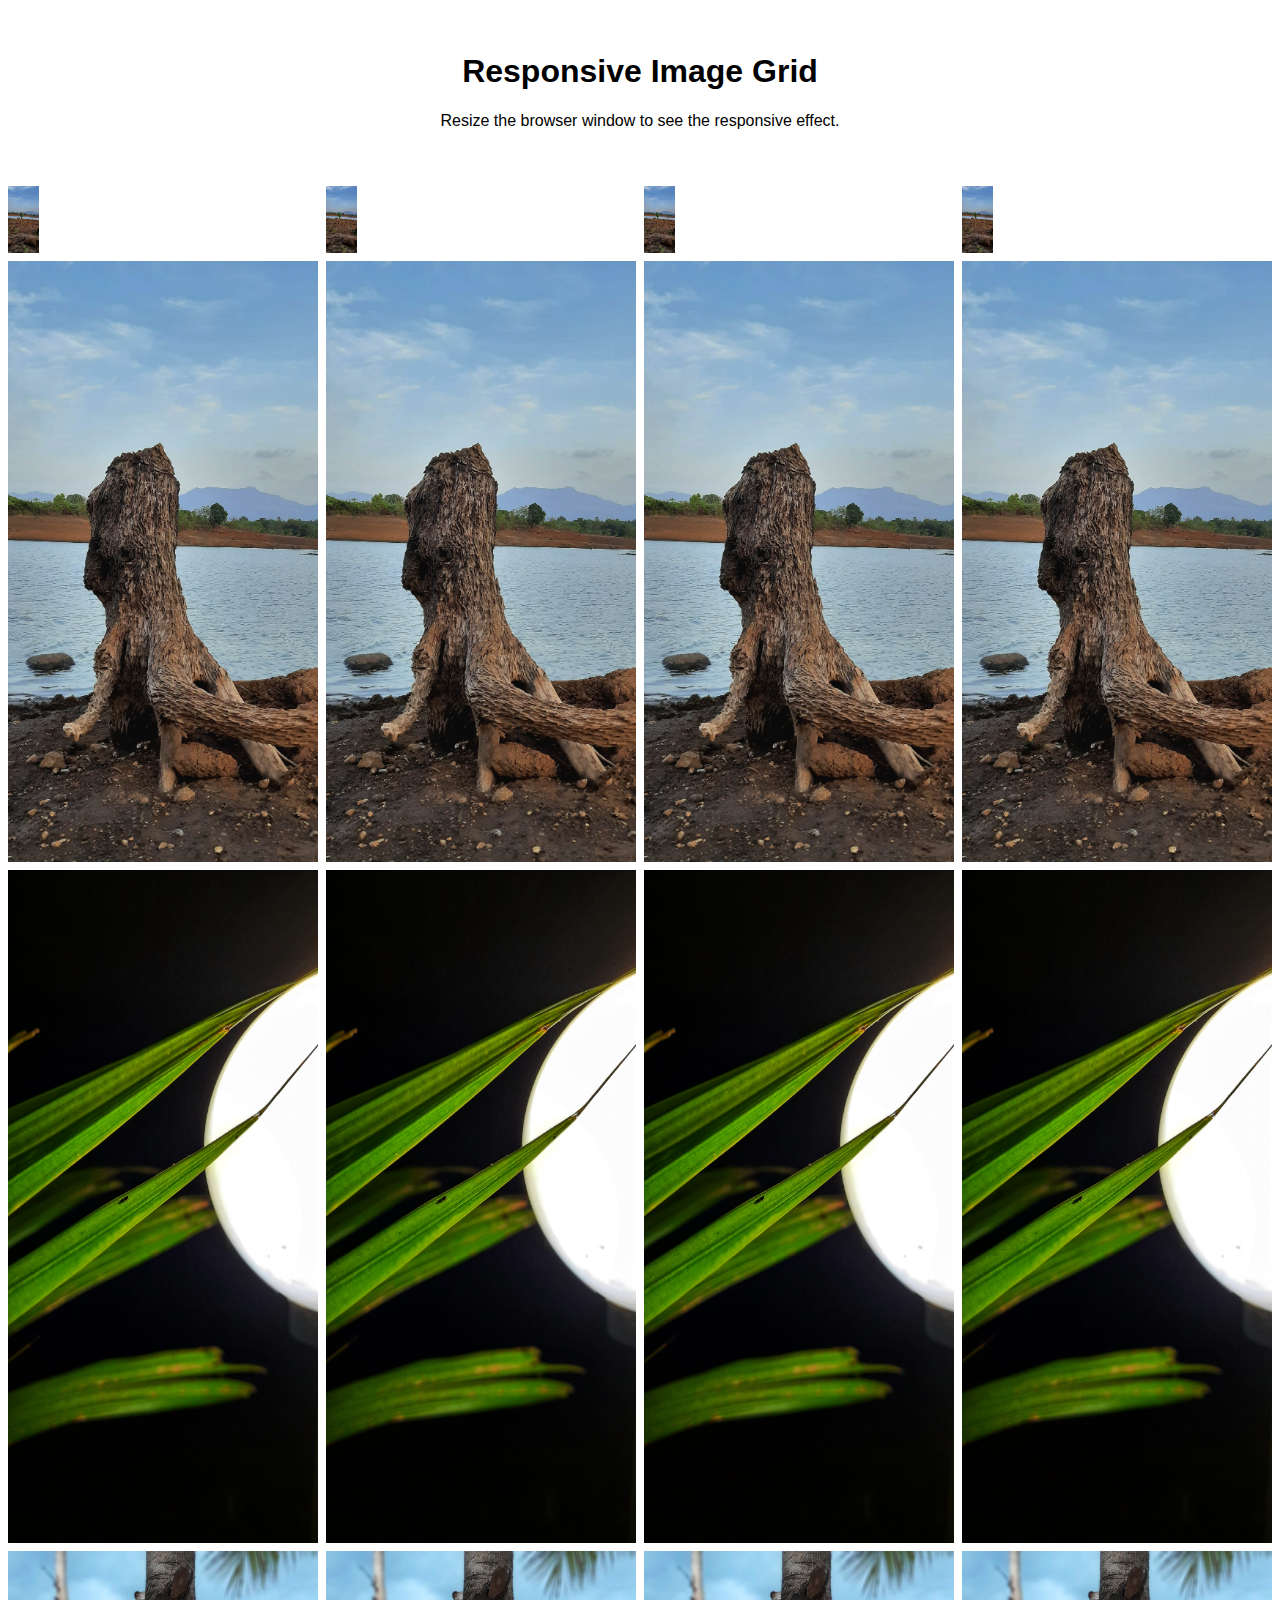
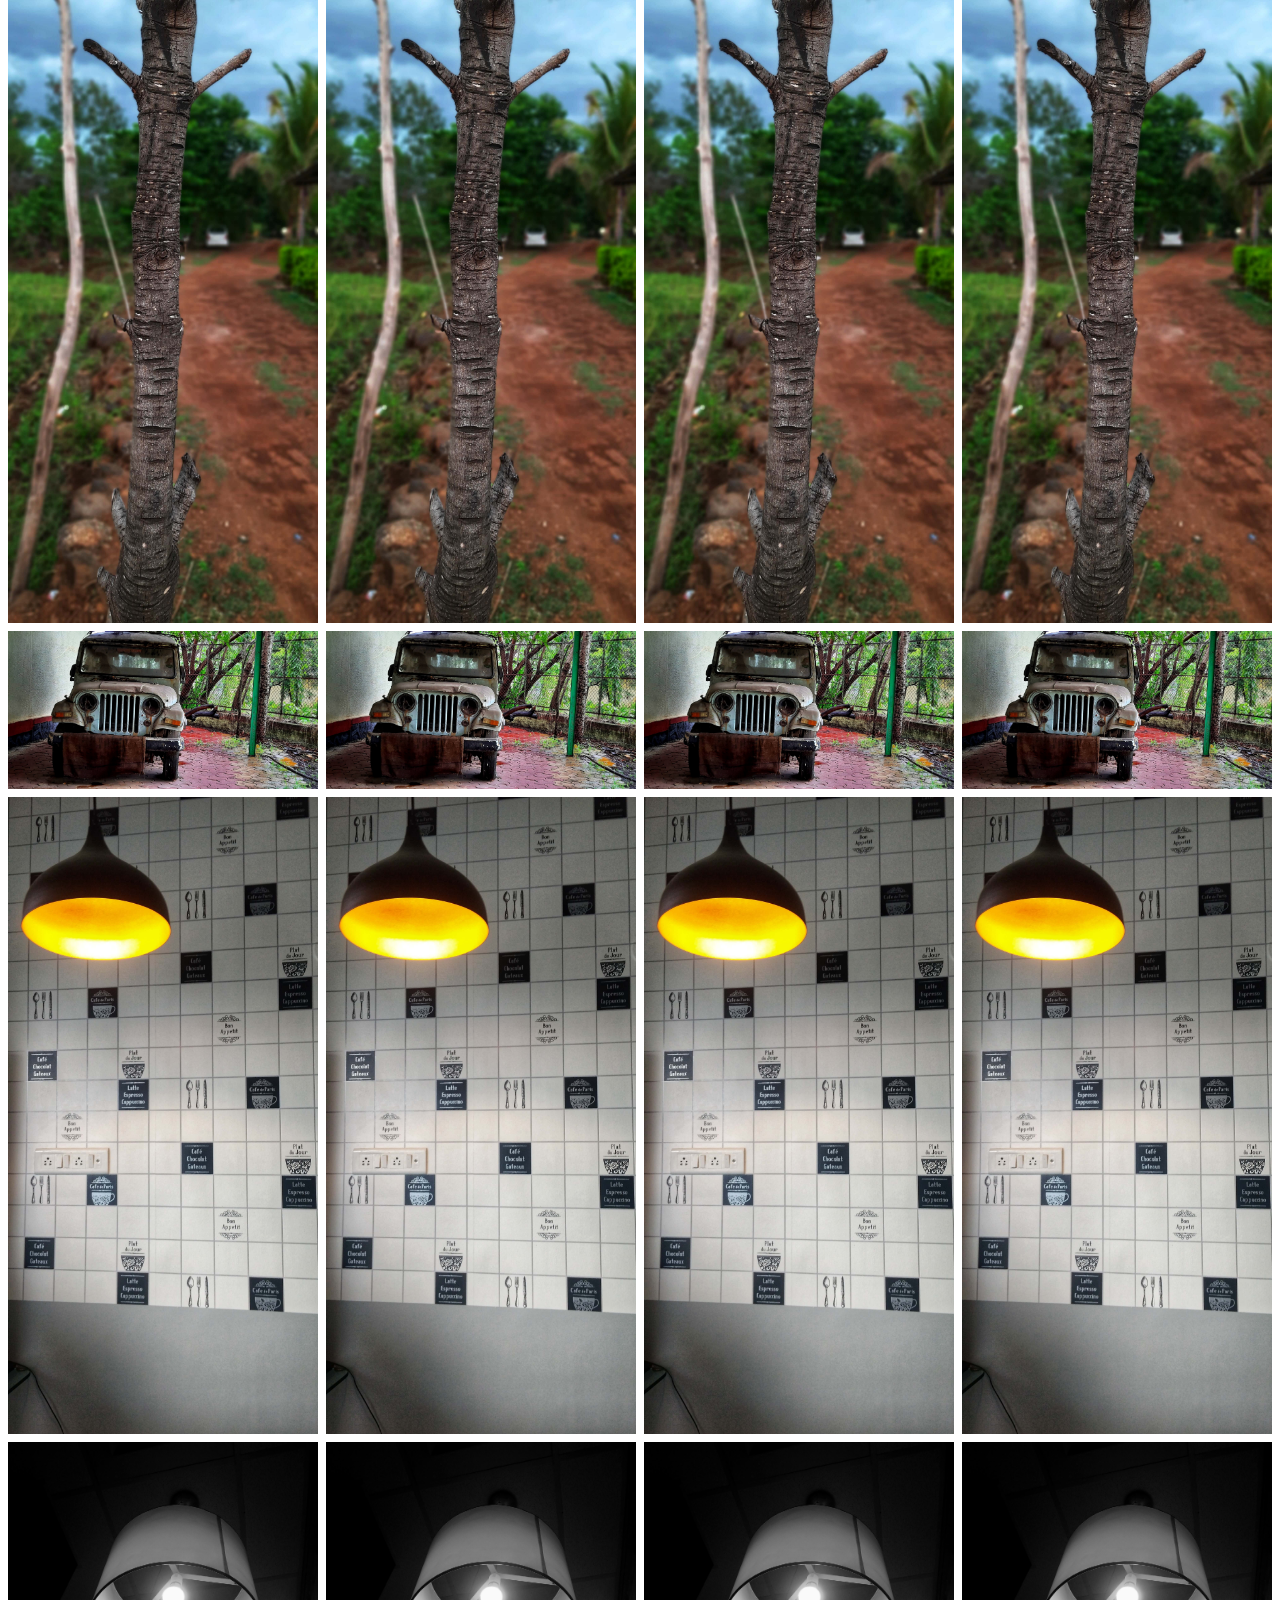
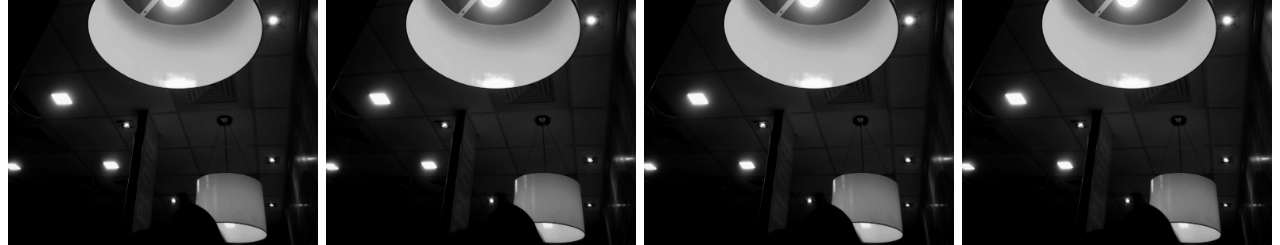
==== gallery.html @ 83b243e6 "added new website" ====
<!DOCTYPE html>
<html>
<style>
* {
  box-sizing: border-box;
}

body {
  margin: 0;
  font-family: Arial;
}

.header {
  text-align: center;
  padding: 32px;
}

.row {
  display: flex;
  flex-wrap: wrap;
  padding: 0 4px;
}

/* Create four equal columns that sits next to each other */
.column {
  flex: 25%;
  max-width: 25%;
  padding: 0 4px;
}

.column img {
  margin-top: 8px;
  vertical-align: middle;
}

/* Responsive layout - makes a two column-layout instead of four columns */
@media screen and (max-width: 800px) {
  .column {
    flex: 50%;
    max-width: 50%;
  }
}

/* Responsive layout - makes the two columns stack on top of each other instead of next to each other */
@media screen and (max-width: 600px) {
  .column {
    flex: 100%;
    max-width: 100%;
  }
}
</style>
<body>

<!-- Header -->
<div class="header">
  <h1>Responsive Image Grid</h1>
  <p>Resize the browser window to see the responsive effect.</p>
</div>

<!-- Photo Grid -->
<div class="row"> 
  <div class="column">
    <img src="./gallery/click (1).jpeg" style="width:10%">
    <img src="./gallery/click (2).jpeg" style="width:100%">
    <img src="./gallery/click (3).jpeg" style="width:100%">
    <img src="./gallery/click (4).jpeg" style="width:100%">
    <img src="./gallery/click (5).jpeg" style="width:100%">
    <img src="./gallery/click (6).jpeg" style="width:100%">
    <img src="./gallery/click (7).jpeg" style="width:100%">
  </div>
  <div class="column">
    <img src="./gallery/click (1).jpeg" style="width:10%">
    <img src="./gallery/click (2).jpeg" style="width:100%">
    <img src="./gallery/click (3).jpeg" style="width:100%">
    <img src="./gallery/click (4).jpeg" style="width:100%">
    <img src="./gallery/click (5).jpeg" style="width:100%">
    <img src="./gallery/click (6).jpeg" style="width:100%">
    <img src="./gallery/click (7).jpeg" style="width:100%">
  </div>
  <div class="column">
    <img src="./gallery/click (1).jpeg" style="width:10%">
    <img src="./gallery/click (2).jpeg" style="width:100%">
    <img src="./gallery/click (3).jpeg" style="width:100%">
    <img src="./gallery/click (4).jpeg" style="width:100%">
    <img src="./gallery/click (5).jpeg" style="width:100%">
    <img src="./gallery/click (6).jpeg" style="width:100%">
    <img src="./gallery/click (7).jpeg" style="width:100%">
  </div>
  <div class="column">
    <img src="./gallery/click (1).jpeg" style="width:10%">
    <img src="./gallery/click (2).jpeg" style="width:100%">
    <img src="./gallery/click (3).jpeg" style="width:100%">
    <img src="./gallery/click (4).jpeg" style="width:100%">
    <img src="./gallery/click (5).jpeg" style="width:100%">
    <img src="./gallery/click (6).jpeg" style="width:100%">
    <img src="./gallery/click (7).jpeg" style="width:100%">
  </div>
  
</div>

</body>
</html>
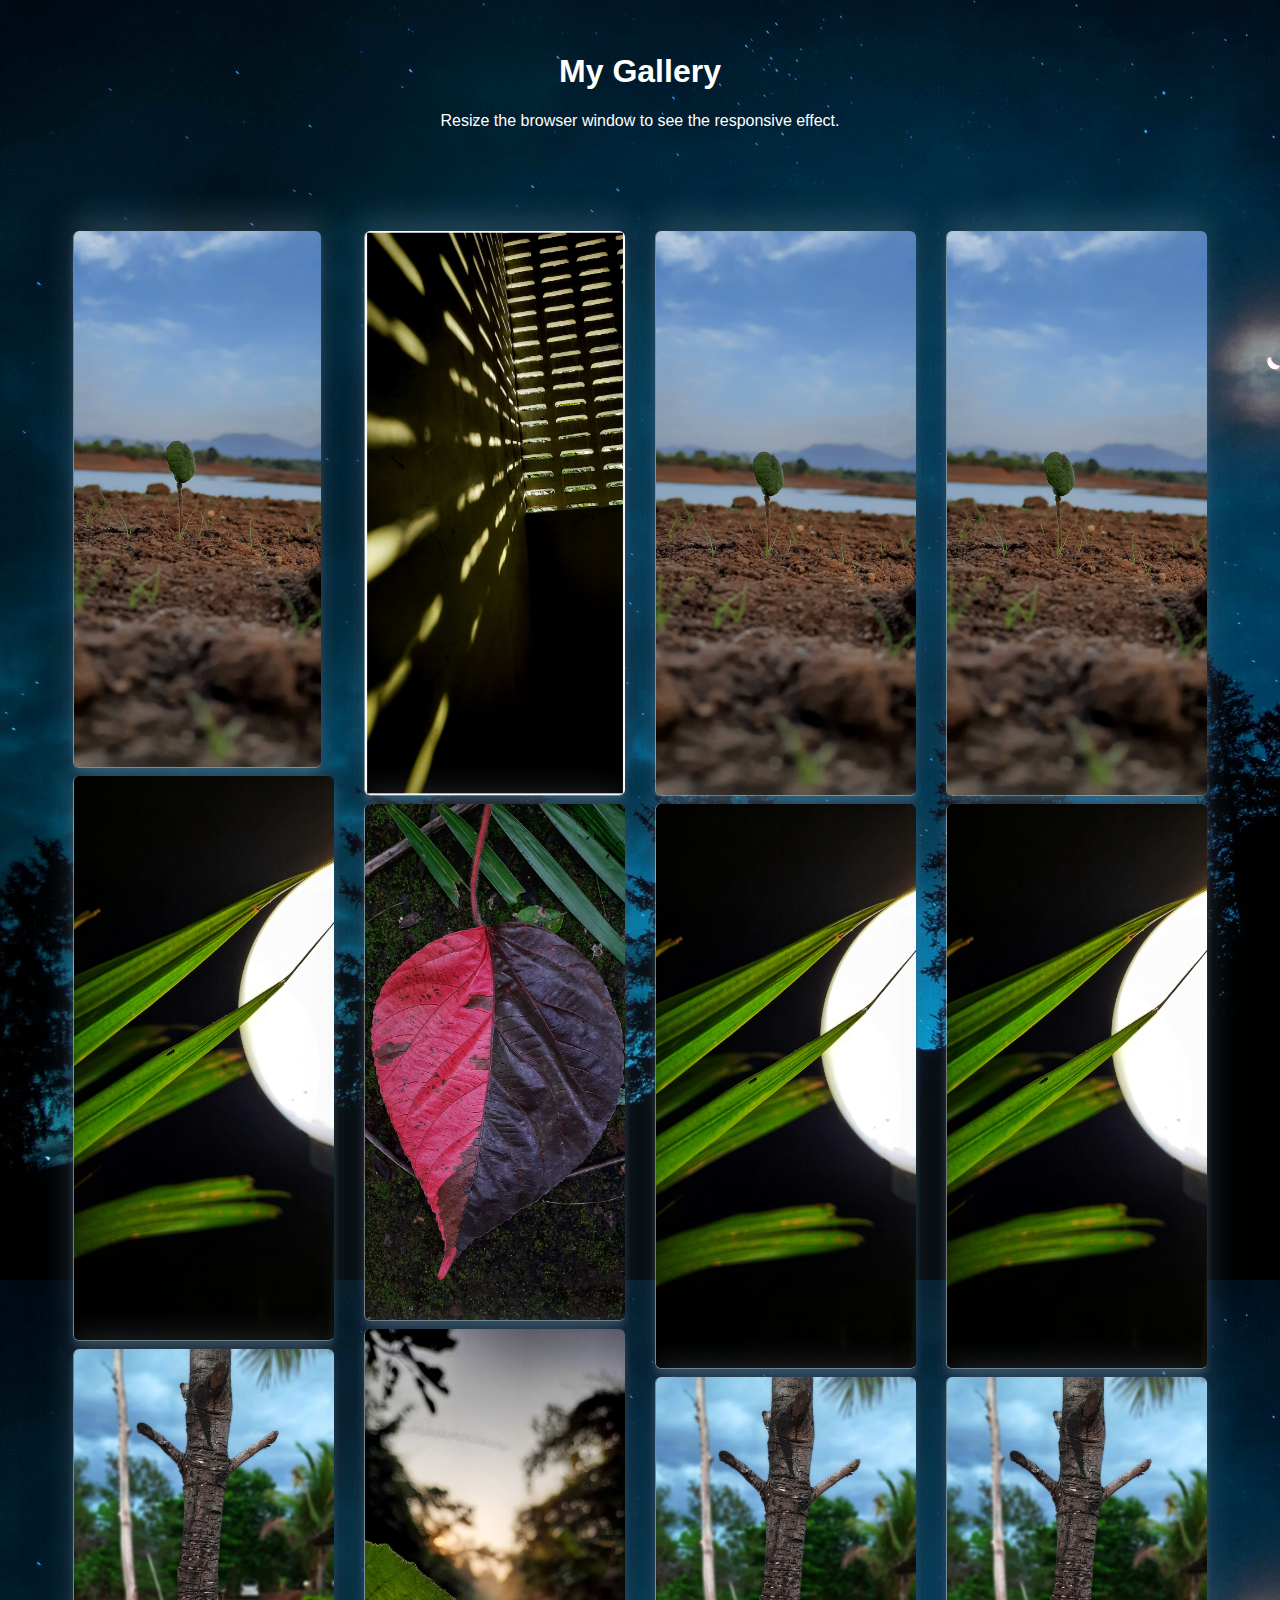
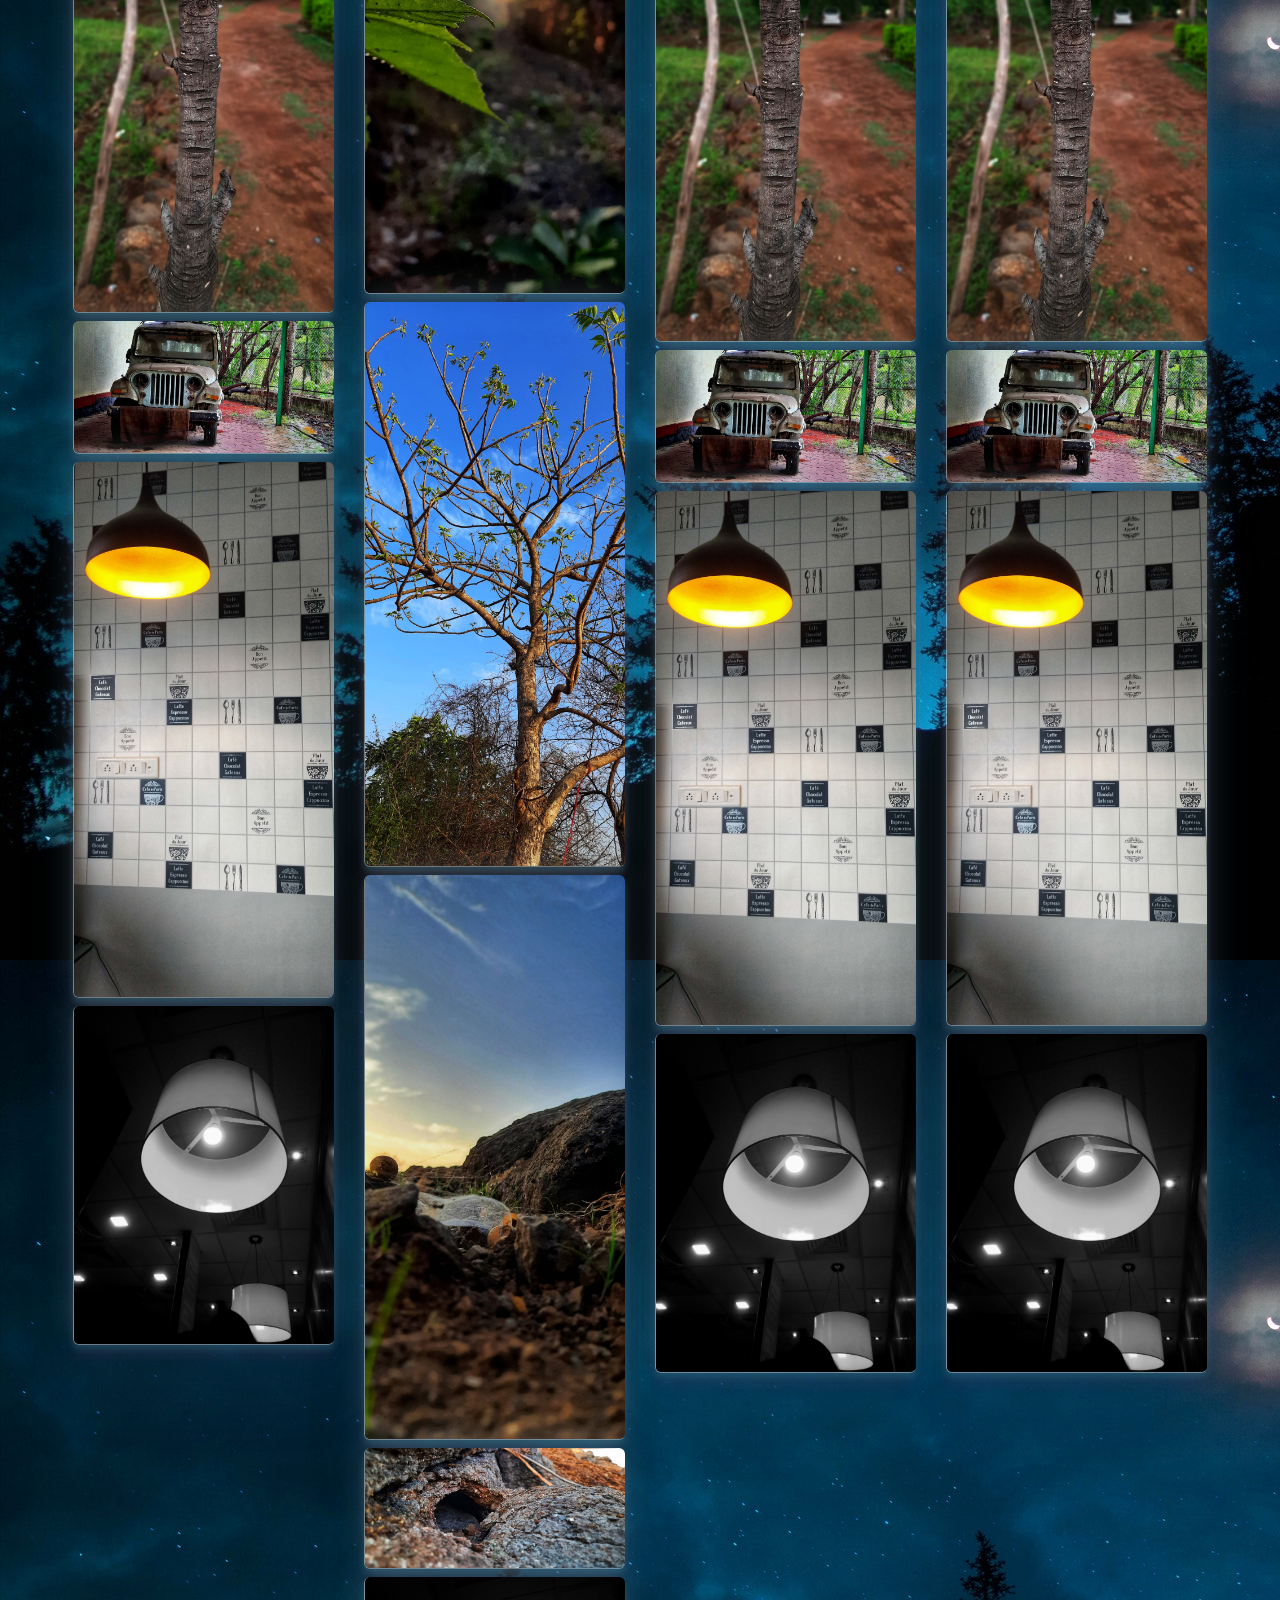
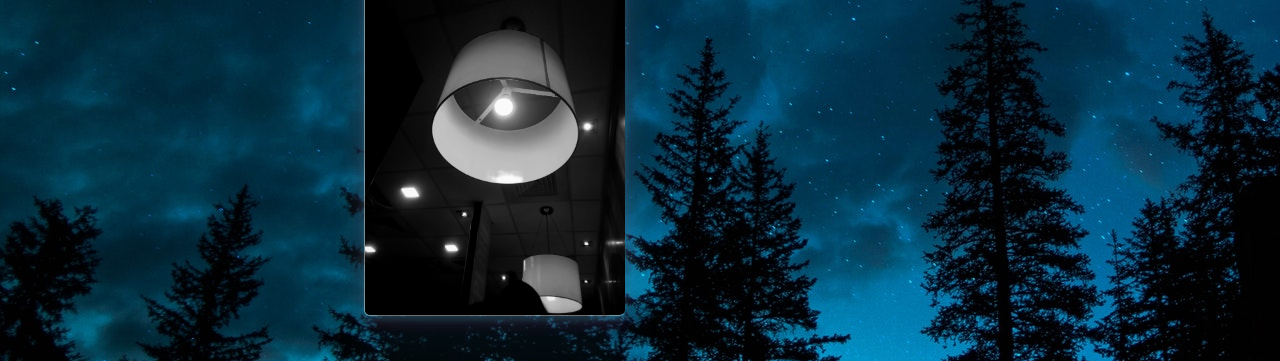
==== commit a625a80a: "some new changes" ====
--- a/gallery.html
+++ b/gallery.html
@@ -1,104 +1,128 @@
 <!DOCTYPE html>
-<html>
-<style>
-* {
-  box-sizing: border-box;
-}
-
-body {
-  margin: 0;
-  font-family: Arial;
-}
-
-.header {
-  text-align: center;
-  padding: 32px;
-}
-
-.row {
-  display: flex;
-  flex-wrap: wrap;
-  padding: 0 4px;
-}
-
-/* Create four equal columns that sits next to each other */
-.column {
-  flex: 25%;
-  max-width: 25%;
-  padding: 0 4px;
-}
-
-.column img {
-  margin-top: 8px;
-  vertical-align: middle;
-}
-
-/* Responsive layout - makes a two column-layout instead of four columns */
-@media screen and (max-width: 800px) {
-  .column {
-    flex: 50%;
-    max-width: 50%;
-  }
-}
-
-/* Responsive layout - makes the two columns stack on top of each other instead of next to each other */
-@media screen and (max-width: 600px) {
-  .column {
-    flex: 100%;
-    max-width: 100%;
-  }
-}
-</style>
+<html lang="en">
+<head>
+  <meta charset="UTF-8">
+  <meta http-equiv="X-UA-Compatible" content="IE=edge">
+  <meta name="viewport" content="width=device-width, initial-scale=1.0">
+  <title>Document</title>
+</head>
 <body>
 
-<!-- Header -->
-<div class="header">
-  <h1>Responsive Image Grid</h1>
-  <p>Resize the browser window to see the responsive effect.</p>
-</div>
-
-<!-- Photo Grid -->
-<div class="row"> 
-  <div class="column">
-    <img src="./gallery/click (1).jpeg" style="width:10%">
-    <img src="./gallery/click (2).jpeg" style="width:100%">
-    <img src="./gallery/click (3).jpeg" style="width:100%">
-    <img src="./gallery/click (4).jpeg" style="width:100%">
-    <img src="./gallery/click (5).jpeg" style="width:100%">
-    <img src="./gallery/click (6).jpeg" style="width:100%">
-    <img src="./gallery/click (7).jpeg" style="width:100%">
-  </div>
-  <div class="column">
-    <img src="./gallery/click (1).jpeg" style="width:10%">
-    <img src="./gallery/click (2).jpeg" style="width:100%">
-    <img src="./gallery/click (3).jpeg" style="width:100%">
-    <img src="./gallery/click (4).jpeg" style="width:100%">
-    <img src="./gallery/click (5).jpeg" style="width:100%">
-    <img src="./gallery/click (6).jpeg" style="width:100%">
-    <img src="./gallery/click (7).jpeg" style="width:100%">
-  </div>
-  <div class="column">
-    <img src="./gallery/click (1).jpeg" style="width:10%">
-    <img src="./gallery/click (2).jpeg" style="width:100%">
-    <img src="./gallery/click (3).jpeg" style="width:100%">
-    <img src="./gallery/click (4).jpeg" style="width:100%">
-    <img src="./gallery/click (5).jpeg" style="width:100%">
-    <img src="./gallery/click (6).jpeg" style="width:100%">
-    <img src="./gallery/click (7).jpeg" style="width:100%">
-  </div>
-  <div class="column">
-    <img src="./gallery/click (1).jpeg" style="width:10%">
-    <img src="./gallery/click (2).jpeg" style="width:100%">
-    <img src="./gallery/click (3).jpeg" style="width:100%">
-    <img src="./gallery/click (4).jpeg" style="width:100%">
-    <img src="./gallery/click (5).jpeg" style="width:100%">
-    <img src="./gallery/click (6).jpeg" style="width:100%">
-    <img src="./gallery/click (7).jpeg" style="width:100%">
+  <div class="header">
+    <h1>My Gallery</h1>
+    <p>Resize the browser window to see the responsive effect.</p>
   </div>
   
-</div>
+  <!-- Photo Grid -->
+  <div class="row"> 
+    <div class="column">
+      <img src="./gallery/click (1).jpeg" style="width:95%">
+      <img src="./gallery/click (3).jpeg" style="width:100%">
+      <img src="./gallery/click (4).jpeg" style="width:100%">
+      <img src="./gallery/click (5).jpeg" style="width:100%">
+      <img src="./gallery/click (6).jpeg" style="width:100%">
+      <img src="./gallery/click (7).jpeg" style="width:100%">
+    </div>
+    <div class="column">
+      <img src="./gallery/click (8).jpeg" style="width:100%">
+      <img src="./gallery/click (9).jpeg" style="width:100%">
+      <img src="./gallery/click (10).jpeg" style="width:100%">
+      <img src="./gallery/click (11).jpeg" style="width:100%">
+      <img src="./gallery/click (12).jpeg" style="width:100%">
+      <img src="./gallery/click (13).jpeg" style="width:100%">
+      <img src="./gallery/click (7).jpeg" style="width:100%">
+    </div>
+    <div class="column">
+      <img src="./gallery/click (1).jpeg" style="width:100%">
+      <img src="./gallery/click (3).jpeg" style="width:100%">
+      <img src="./gallery/click (4).jpeg" style="width:100%">
+      <img src="./gallery/click (5).jpeg" style="width:100%">
+      <img src="./gallery/click (6).jpeg" style="width:100%">
+      <img src="./gallery/click (7).jpeg" style="width:100%">
+    </div>
+    <div class="column">
+      <img src="./gallery/click (1).jpeg" style="width:100%">
+      <img src="./gallery/click (3).jpeg" style="width:100%">
+      <img src="./gallery/click (4).jpeg" style="width:100%">
+      <img src="./gallery/click (5).jpeg" style="width:100%">
+      <img src="./gallery/click (6).jpeg" style="width:100%">
+      <img src="./gallery/click (7).jpeg" style="width:100%">
+    </div>
+    
+  </div>
+  <style>
+    * {
+      box-sizing: border-box;
+      color: white;
+    }
+    
+    body {
+      margin: 0;
+      font-family: Arial;
+      background: url(./assets/pexels-roberto-nickson-2885320.jpg);
+    }
+    
+    .header {
+      text-align: center;
+      padding: 32px;
+    }
+    
+    .row {
+      display: flex;
+      flex-wrap: wrap;
+      padding: 0 13px;
+      margin: 45px;
+    }
+    
+    /* Create four equal columns that sits next to each other */
+    .column {
+      flex: 25%;
+      max-width: 25%;
+      padding: 0 15px;
+    }
+    
+    .column img {
+      margin-top: 8px;
+      vertical-align: middle;
+      border-radius: 6px;
+      border-left: 1px solid rgba(255, 255, 255, 0.468);
+      border-bottom: 1px solid rgba(255, 255, 255, 0.429);
+      box-shadow: rgba(15, 82, 111, 0.174) 0px 54px 55px, rgba(167, 185, 194, 0.207) 0px -12px 30px, rgba(40, 129, 138, 0.338) 0px 4px 6px, rgba(128, 35, 101, 0.17) 0px 12px 13px, rgba(0, 0, 0, 0.09) 0px -3px 5px;
+    }
+    .column img:hover{
+      transform: scale(1.11);
+      transition: 1.1s;
+      border-radius: 8px;
+    }
+    
+    /* Responsive layout - makes a two column-layout instead of four columns */
+    /* till 800px */
+    @media screen and (max-width: 800px) { 
+      .column {
+        flex: 50%;
+        max-width: 50%;
 
+      }
+      .row{
+        margin: 15px;
+      }
+    }
+    
+    /* Responsive layout - makes the two columns stack on top of each other instead of next to each other */
+    /* till 600px */
+    @media screen and (max-width: 600px) {
+      .column {
+        flex: 100%;
+        max-width: 100%;
+      }
+      .row{
+        margin: 0;
+      }
+      .column img{
+        margin-top: 20px;
+      }
+    }
+    </style>
 </body>
 </html>
 
-
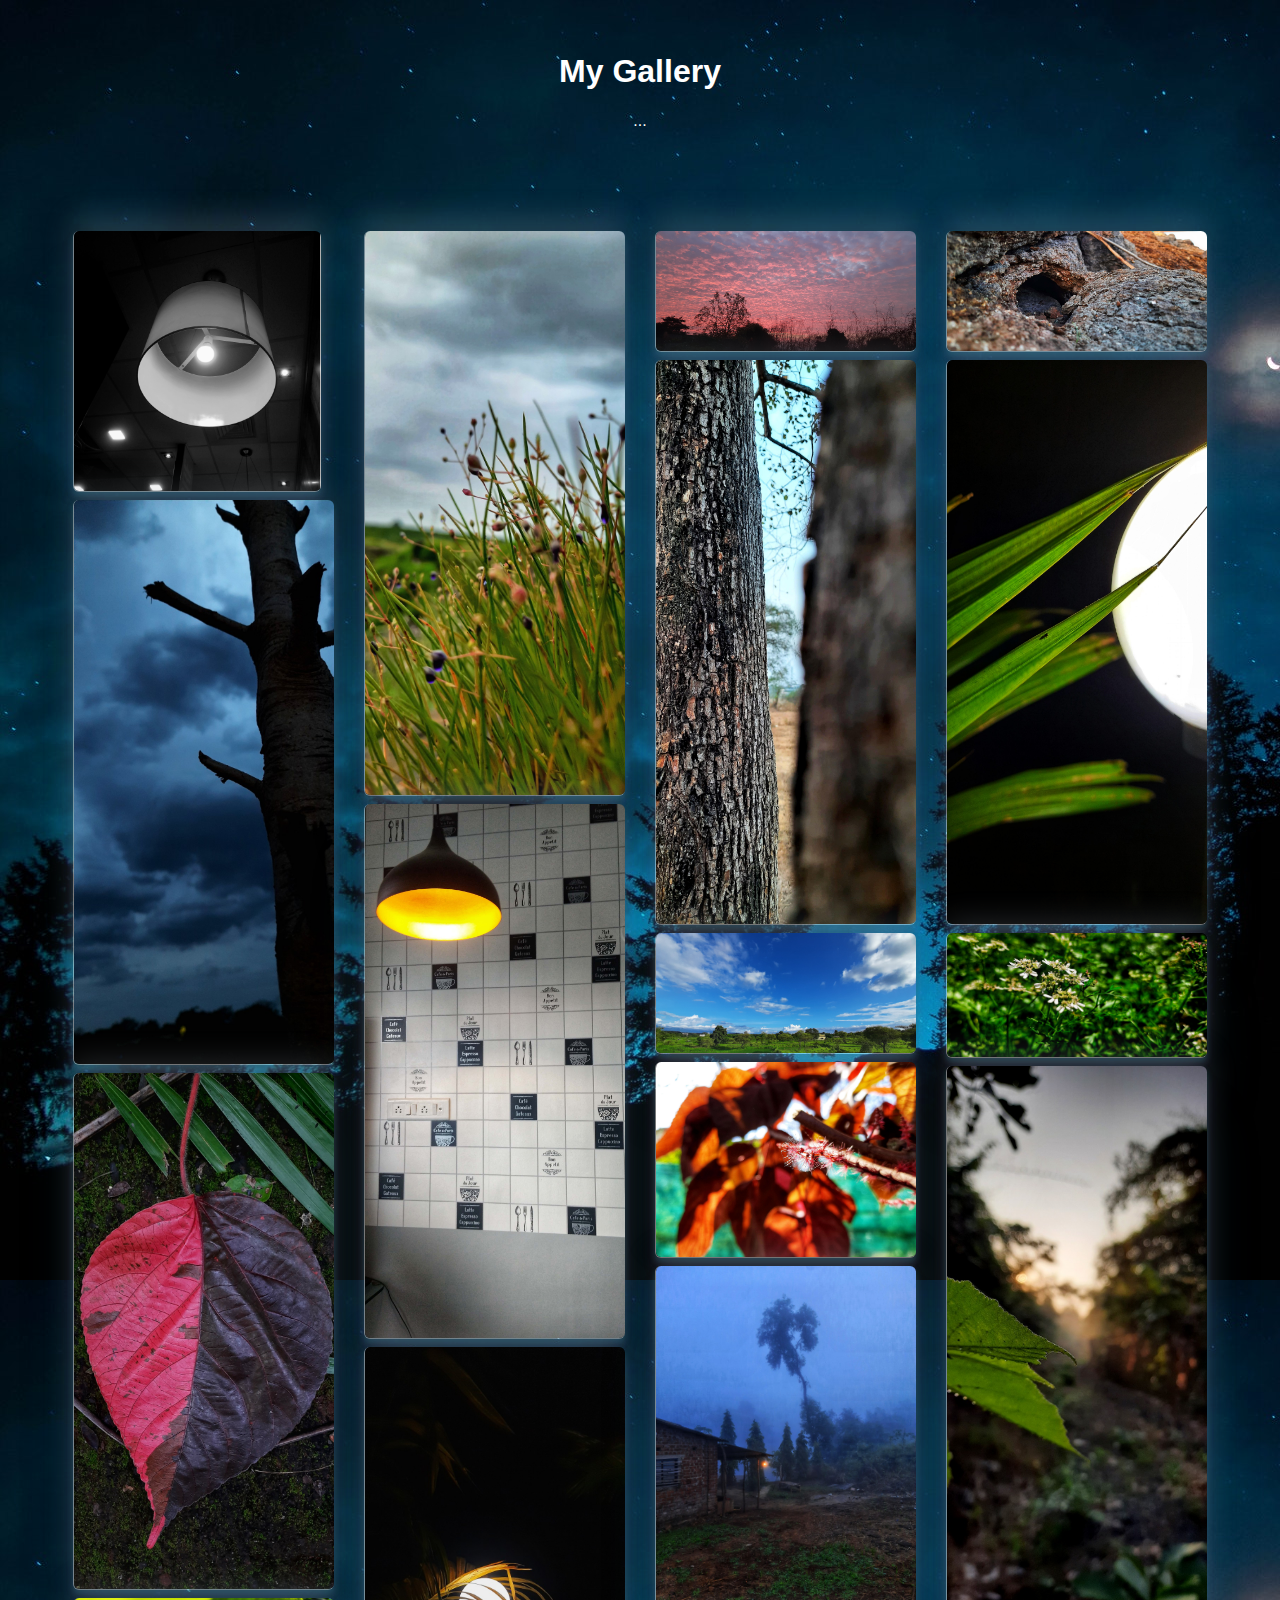
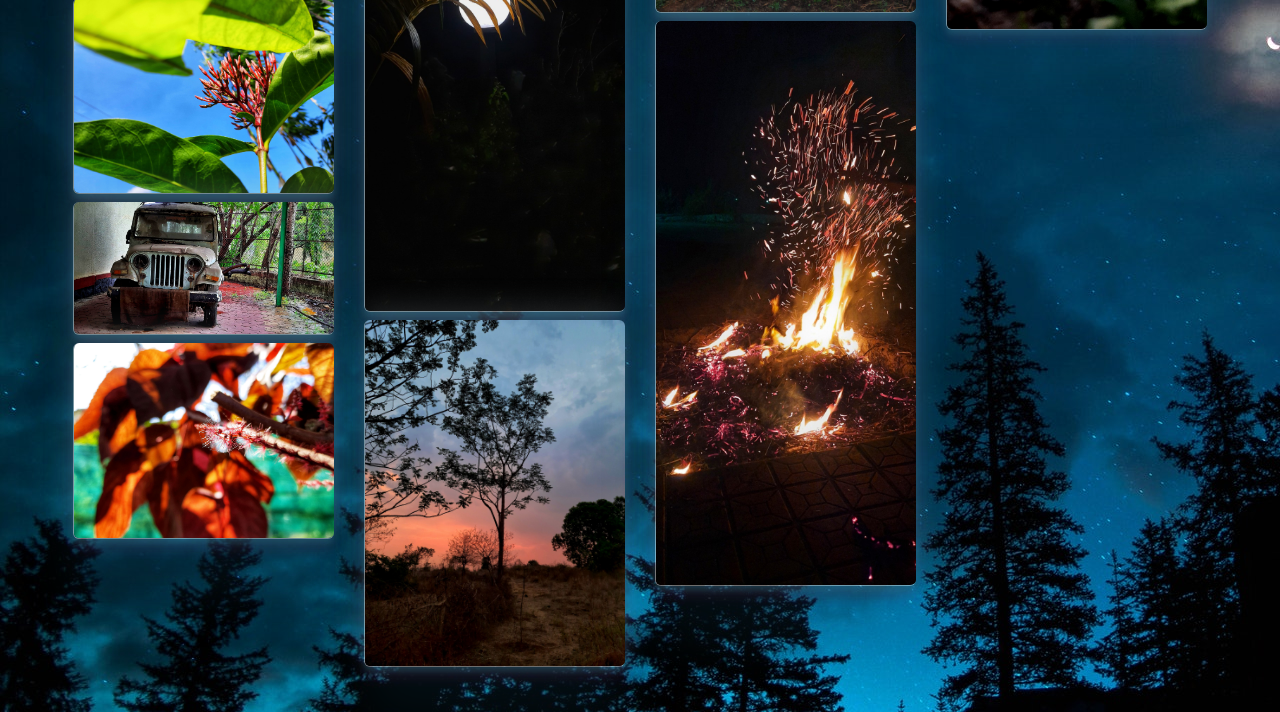
==== commit 6bd208b8: "responsive update" ====
--- a/gallery.html
+++ b/gallery.html
@@ -10,44 +10,40 @@
 
   <div class="header">
     <h1>My Gallery</h1>
-    <p>Resize the browser window to see the responsive effect.</p>
+    <p>...</p>
   </div>
   
   <!-- Photo Grid -->
   <div class="row"> 
     <div class="column">
-      <img src="./gallery/click (1).jpeg" style="width:95%">
-      <img src="./gallery/click (3).jpeg" style="width:100%">
-      <img src="./gallery/click (4).jpeg" style="width:100%">
-      <img src="./gallery/click (5).jpeg" style="width:100%">
-      <img src="./gallery/click (6).jpeg" style="width:100%">
-      <img src="./gallery/click (7).jpeg" style="width:100%">
+      <img src="./gallery/click (2).jpg" style="width:95%">
+      <img src="./gallery/newclick (5).jpeg" style="width:100%">
+      <img src="./gallery/newclickl (2).jpeg" style="width:100%">
+      <img src="./gallery/click (12).jpeg" style="width:100%">
+      <img src="./gallery/click (8).jpeg" style="width:100%">
+      <img src="./gallery/click (13).jpeg" style="width:100%">
+
     </div>
     <div class="column">
-      <img src="./gallery/click (8).jpeg" style="width:100%">
+      <img src="./gallery/newclick (6).jpeg" style="width:100%">
       <img src="./gallery/click (9).jpeg" style="width:100%">
-      <img src="./gallery/click (10).jpeg" style="width:100%">
-      <img src="./gallery/click (11).jpeg" style="width:100%">
-      <img src="./gallery/click (12).jpeg" style="width:100%">
-      <img src="./gallery/click (13).jpeg" style="width:100%">
-      <img src="./gallery/click (7).jpeg" style="width:100%">
+      <img src="./gallery/newclick (10).jpeg" style="width:100%">
+      <img src="./gallery/newclick (4).jpeg" style="width:100%">
+
     </div>
     <div class="column">
-      <img src="./gallery/click (1).jpeg" style="width:100%">
+      <img src="./gallery/newclick (2).jpg" style="width:100%">
       <img src="./gallery/click (3).jpeg" style="width:100%">
-      <img src="./gallery/click (4).jpeg" style="width:100%">
-      <img src="./gallery/click (5).jpeg" style="width:100%">
-      <img src="./gallery/click (6).jpeg" style="width:100%">
-      <img src="./gallery/click (7).jpeg" style="width:100%">
+      <img src="./gallery/newclickc (1).jpg" style="width:100%">
+      <img src="./gallery/click (13).jpeg" style="width:100%">
+      <img src="./gallery/newclick (8).jpeg" style="width:100%">
+      <img src="./gallery/newclick (9).jpeg" style="width:100%">
     </div>
     <div class="column">
-      <img src="./gallery/click (1).jpeg" style="width:100%">
-      <img src="./gallery/click (3).jpeg" style="width:100%">
-      <img src="./gallery/click (4).jpeg" style="width:100%">
-      <img src="./gallery/click (5).jpeg" style="width:100%">
+      <img src="./gallery/click (11).jpeg" style="width:100%">
       <img src="./gallery/click (6).jpeg" style="width:100%">
-      <img src="./gallery/click (7).jpeg" style="width:100%">
-    </div>
+      <img src="./gallery/click (14).jpeg" style="width:100%">
+      <img src="./gallery/newclick (3).jpeg" style="width:100%">
     
   </div>
   <style>
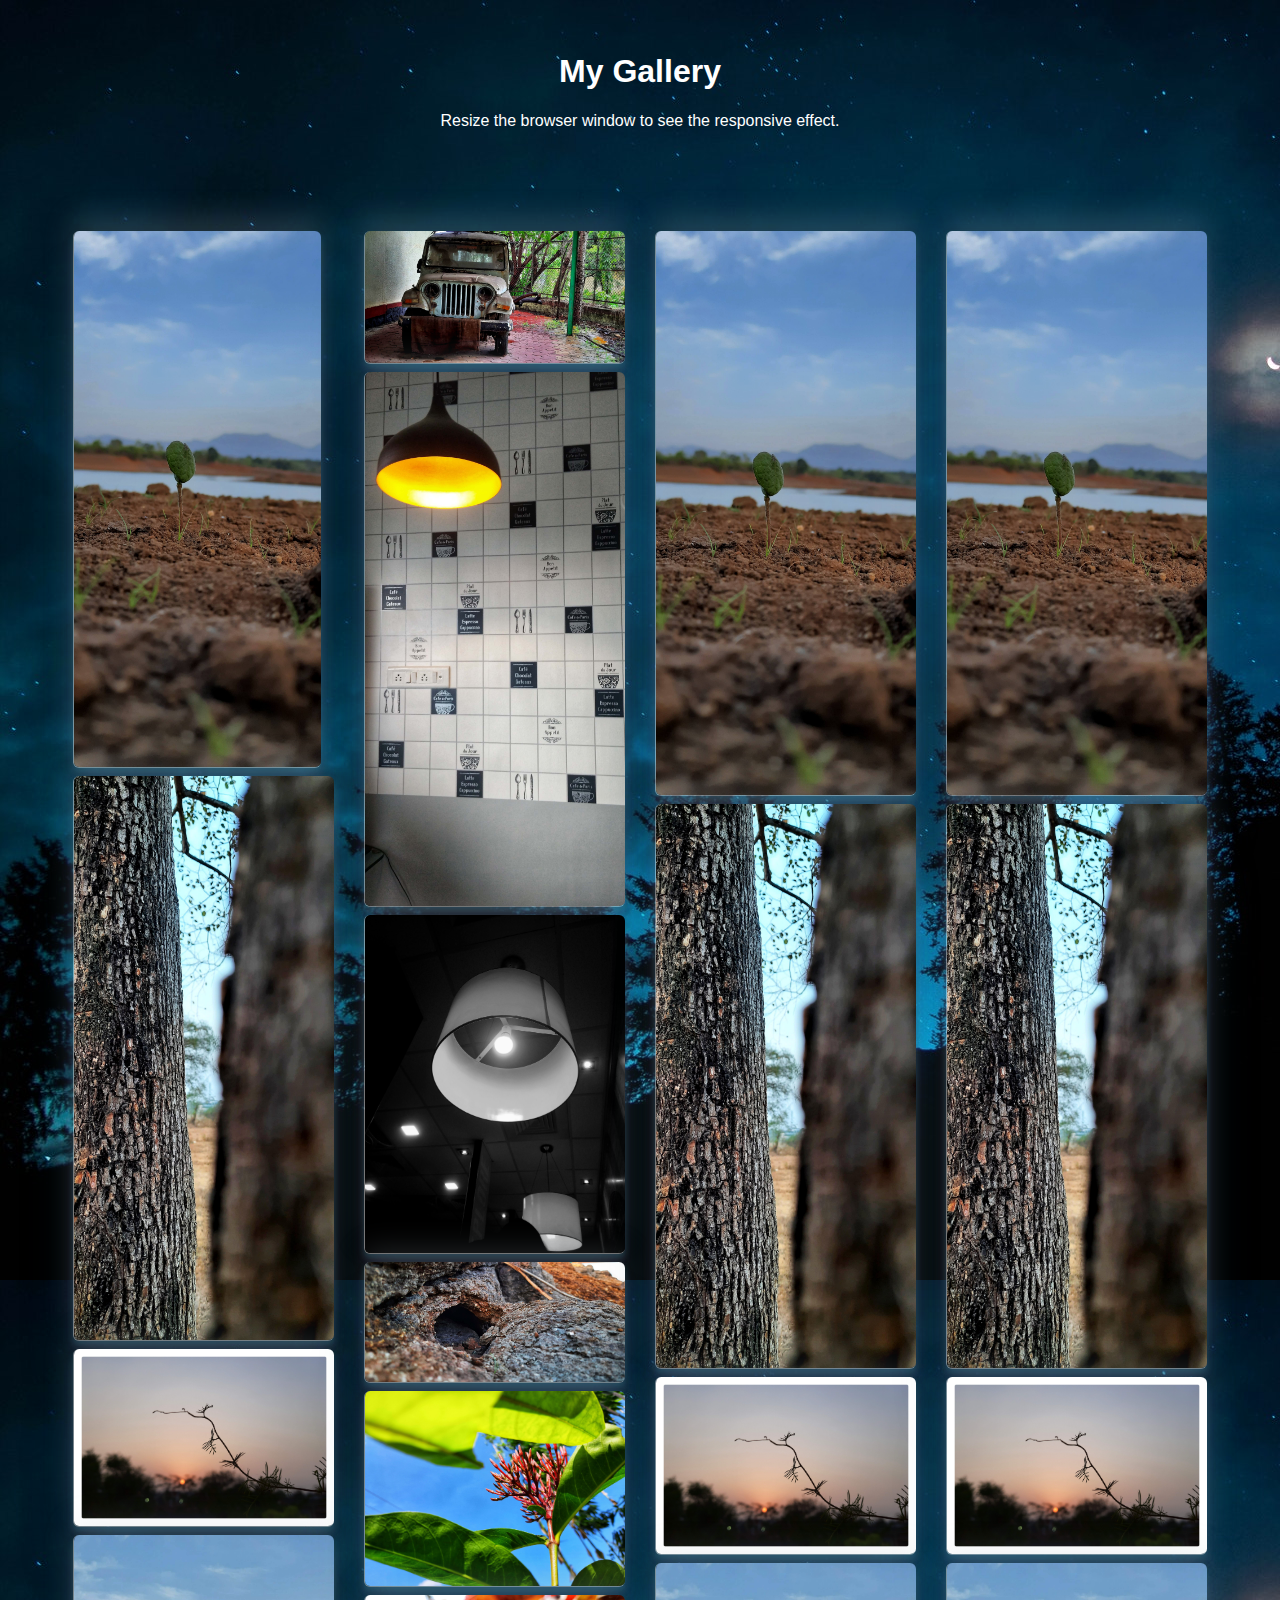
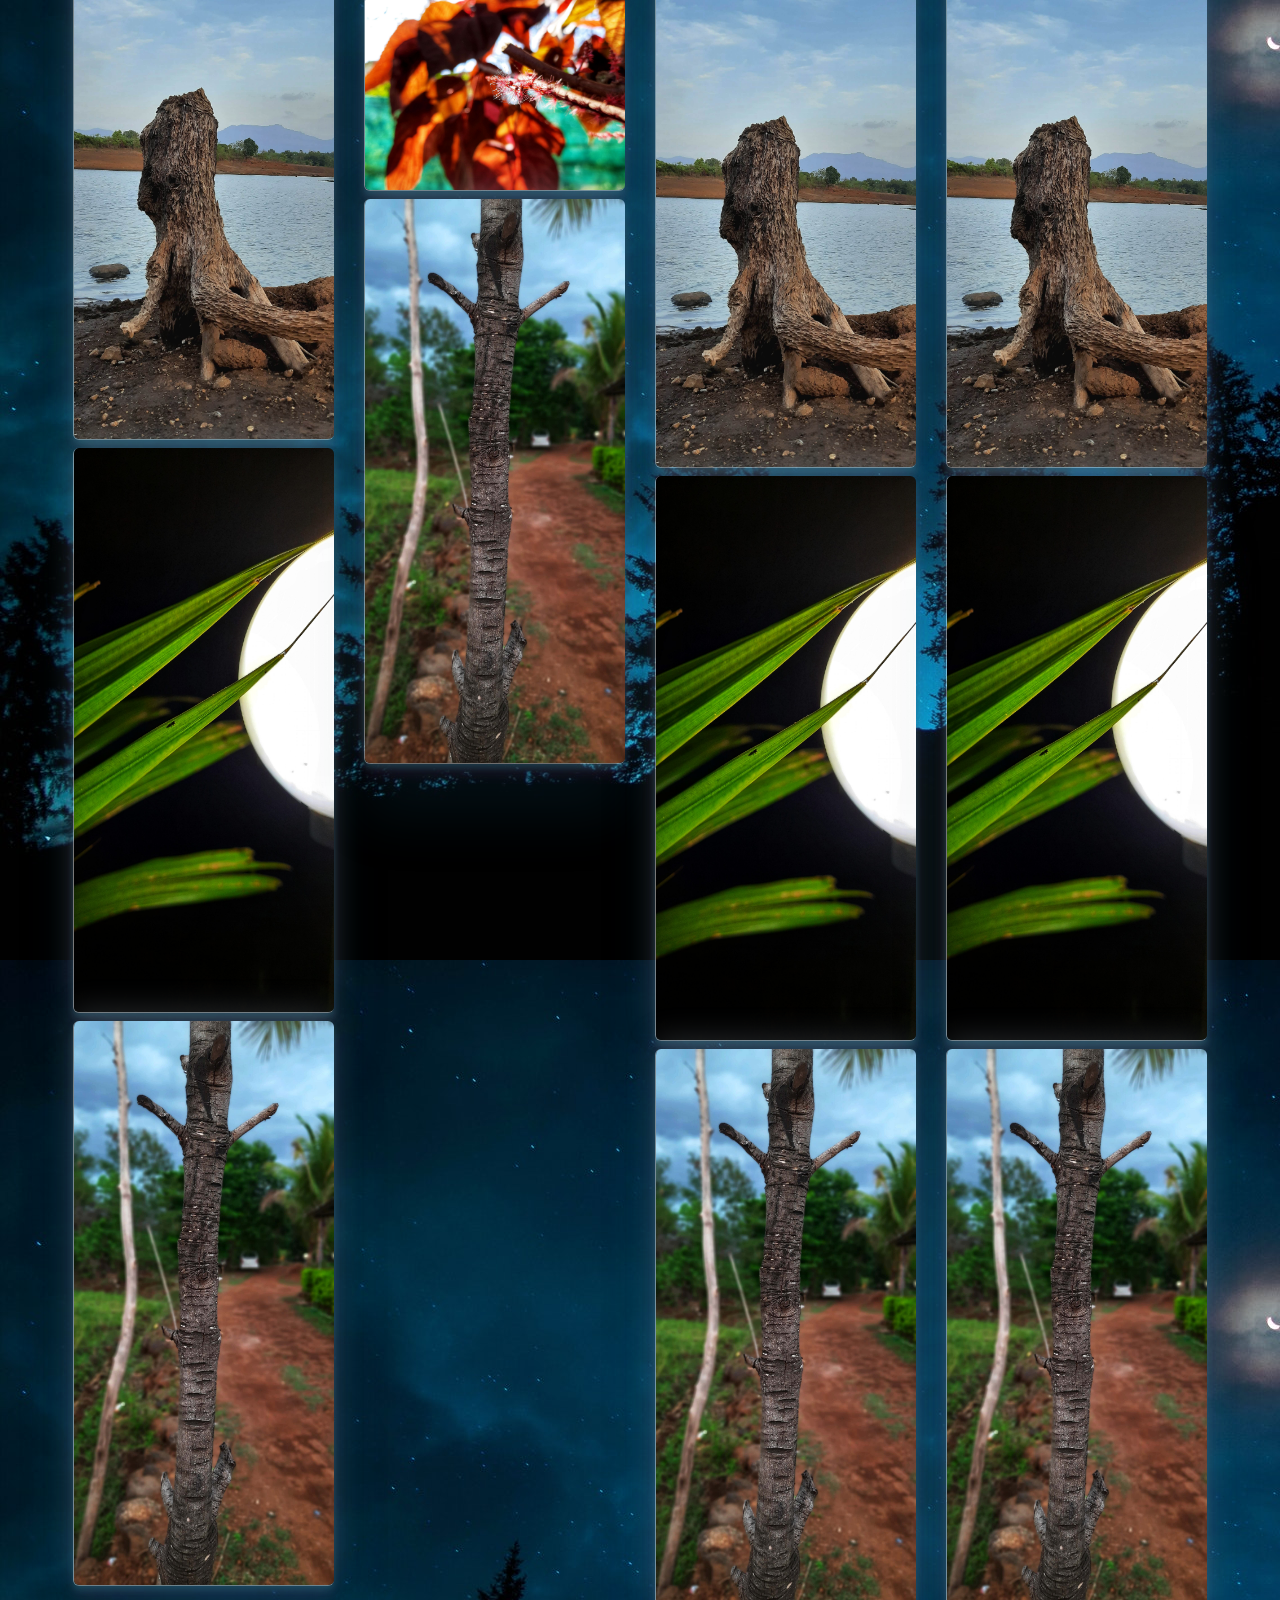
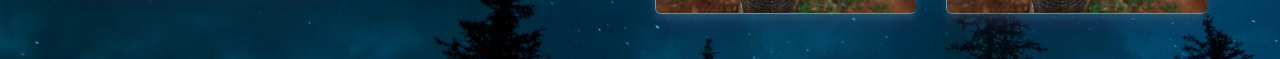
==== commit ccc0b8b5: "responsive footer" ====
--- a/gallery.html
+++ b/gallery.html
@@ -10,40 +10,44 @@
 
   <div class="header">
     <h1>My Gallery</h1>
-    <p>...</p>
+    <p>Resize the browser window to see the responsive effect.</p>
   </div>
   
   <!-- Photo Grid -->
   <div class="row"> 
     <div class="column">
-      <img src="./gallery/click (2).jpg" style="width:95%">
-      <img src="./gallery/newclick (5).jpeg" style="width:100%">
-      <img src="./gallery/newclickl (2).jpeg" style="width:100%">
-      <img src="./gallery/click (12).jpeg" style="width:100%">
-      <img src="./gallery/click (8).jpeg" style="width:100%">
-      <img src="./gallery/click (13).jpeg" style="width:100%">
-
+      <img src="./gallery/click (1).jpeg" style="width:95%">
+      <img src="./gallery/click (3).jpeg" style="width:100%">
+      <img src="./gallery/click (4).jpeg" style="width:100%">
+      <img src="./gallery/click (5).jpeg" style="width:100%">
+      <img src="./gallery/click (6).jpeg" style="width:100%">
+      <img src="./gallery/click (7).jpeg" style="width:100%">
     </div>
     <div class="column">
-      <img src="./gallery/newclick (6).jpeg" style="width:100%">
+      <img src="./gallery/click (8).jpeg" style="width:100%">
       <img src="./gallery/click (9).jpeg" style="width:100%">
-      <img src="./gallery/newclick (10).jpeg" style="width:100%">
-      <img src="./gallery/newclick (4).jpeg" style="width:100%">
-
+      <img src="./gallery/click (10).jpeg" style="width:100%">
+      <img src="./gallery/click (11).jpeg" style="width:100%">
+      <img src="./gallery/click (12).jpeg" style="width:100%">
+      <img src="./gallery/click (13).jpeg" style="width:100%">
+      <img src="./gallery/click (7).jpeg" style="width:100%">
     </div>
     <div class="column">
-      <img src="./gallery/newclick (2).jpg" style="width:100%">
+      <img src="./gallery/click (1).jpeg" style="width:100%">
       <img src="./gallery/click (3).jpeg" style="width:100%">
-      <img src="./gallery/newclickc (1).jpg" style="width:100%">
-      <img src="./gallery/click (13).jpeg" style="width:100%">
-      <img src="./gallery/newclick (8).jpeg" style="width:100%">
-      <img src="./gallery/newclick (9).jpeg" style="width:100%">
+      <img src="./gallery/click (4).jpeg" style="width:100%">
+      <img src="./gallery/click (5).jpeg" style="width:100%">
+      <img src="./gallery/click (6).jpeg" style="width:100%">
+      <img src="./gallery/click (7).jpeg" style="width:100%">
     </div>
     <div class="column">
-      <img src="./gallery/click (11).jpeg" style="width:100%">
+      <img src="./gallery/click (1).jpeg" style="width:100%">
+      <img src="./gallery/click (3).jpeg" style="width:100%">
+      <img src="./gallery/click (4).jpeg" style="width:100%">
+      <img src="./gallery/click (5).jpeg" style="width:100%">
       <img src="./gallery/click (6).jpeg" style="width:100%">
-      <img src="./gallery/click (14).jpeg" style="width:100%">
-      <img src="./gallery/newclick (3).jpeg" style="width:100%">
+      <img src="./gallery/click (7).jpeg" style="width:100%">
+    </div>
     
   </div>
   <style>
@@ -55,7 +59,7 @@
     body {
       margin: 0;
       font-family: Arial;
-      background: url(./assets/pexels-roberto-nickson-2885320.jpg);
+      background: url(./assets/moonnight.jpg);
     }
     
     .header {
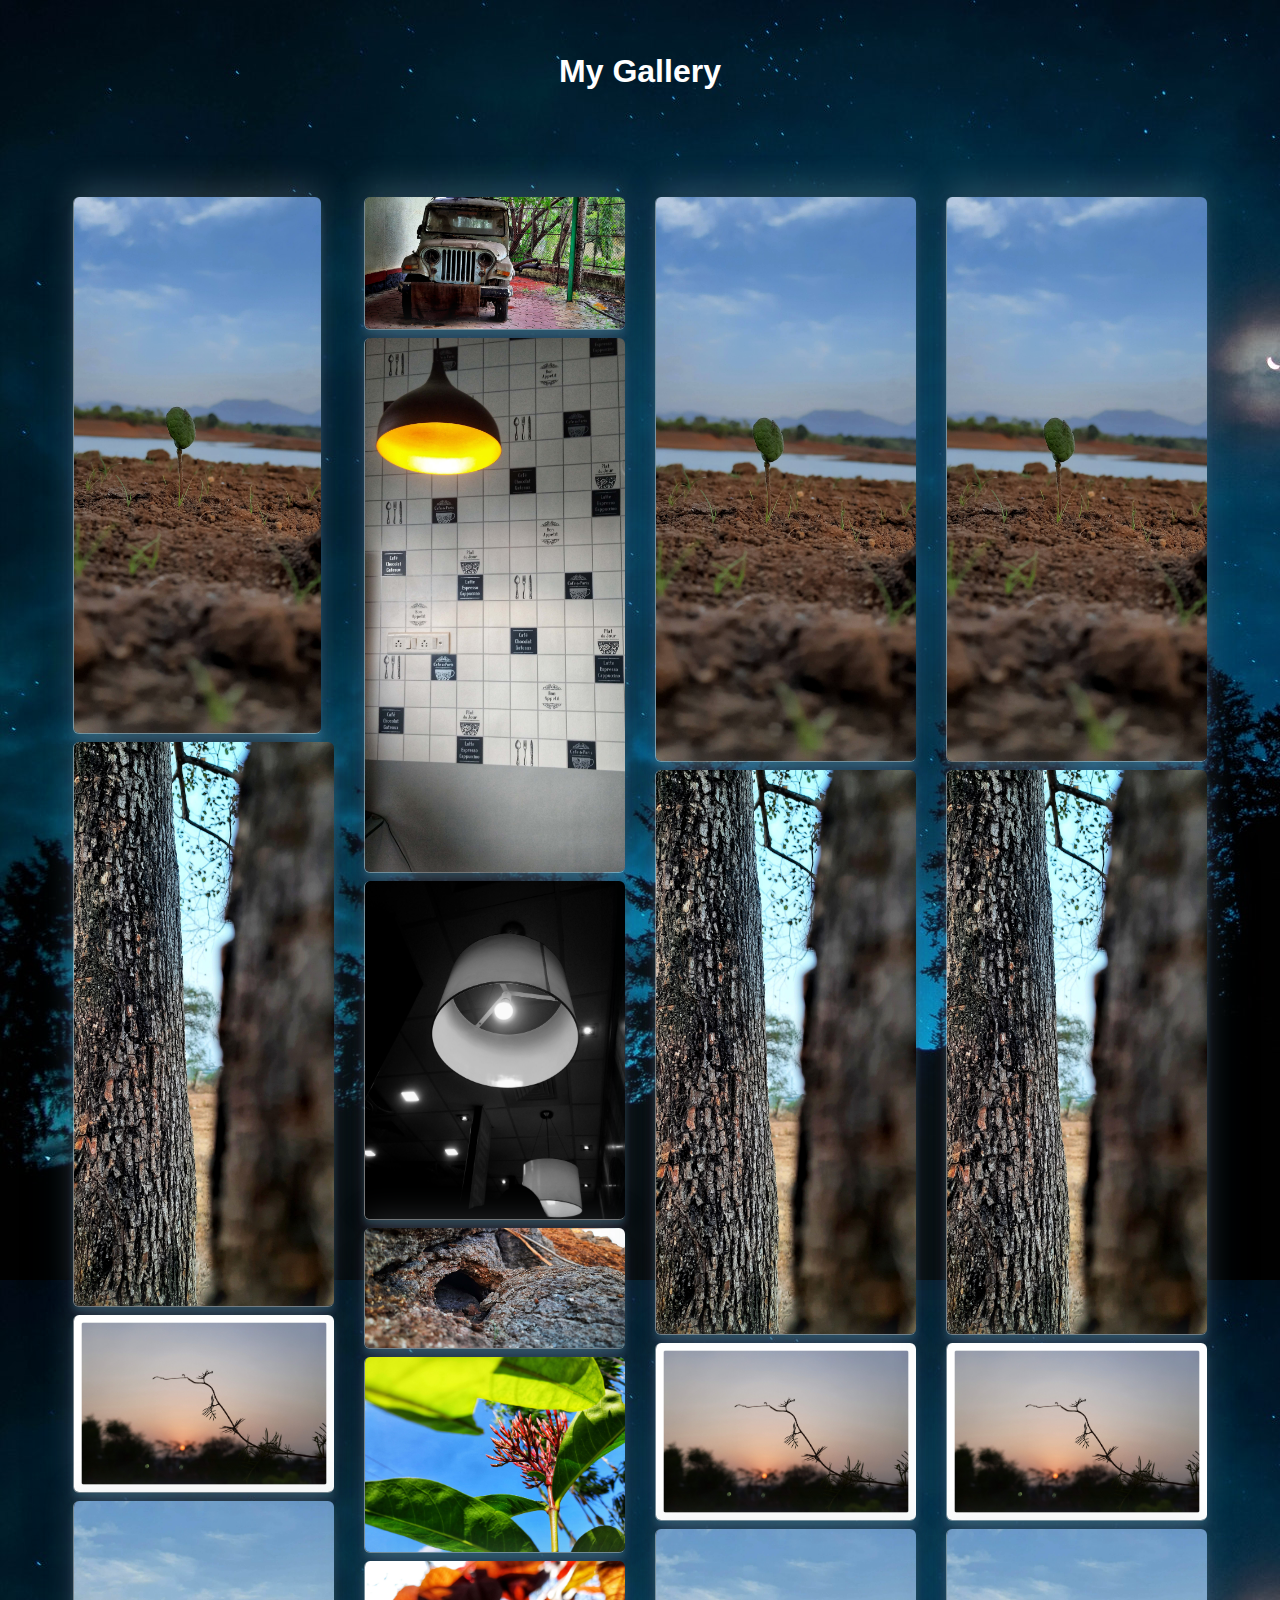
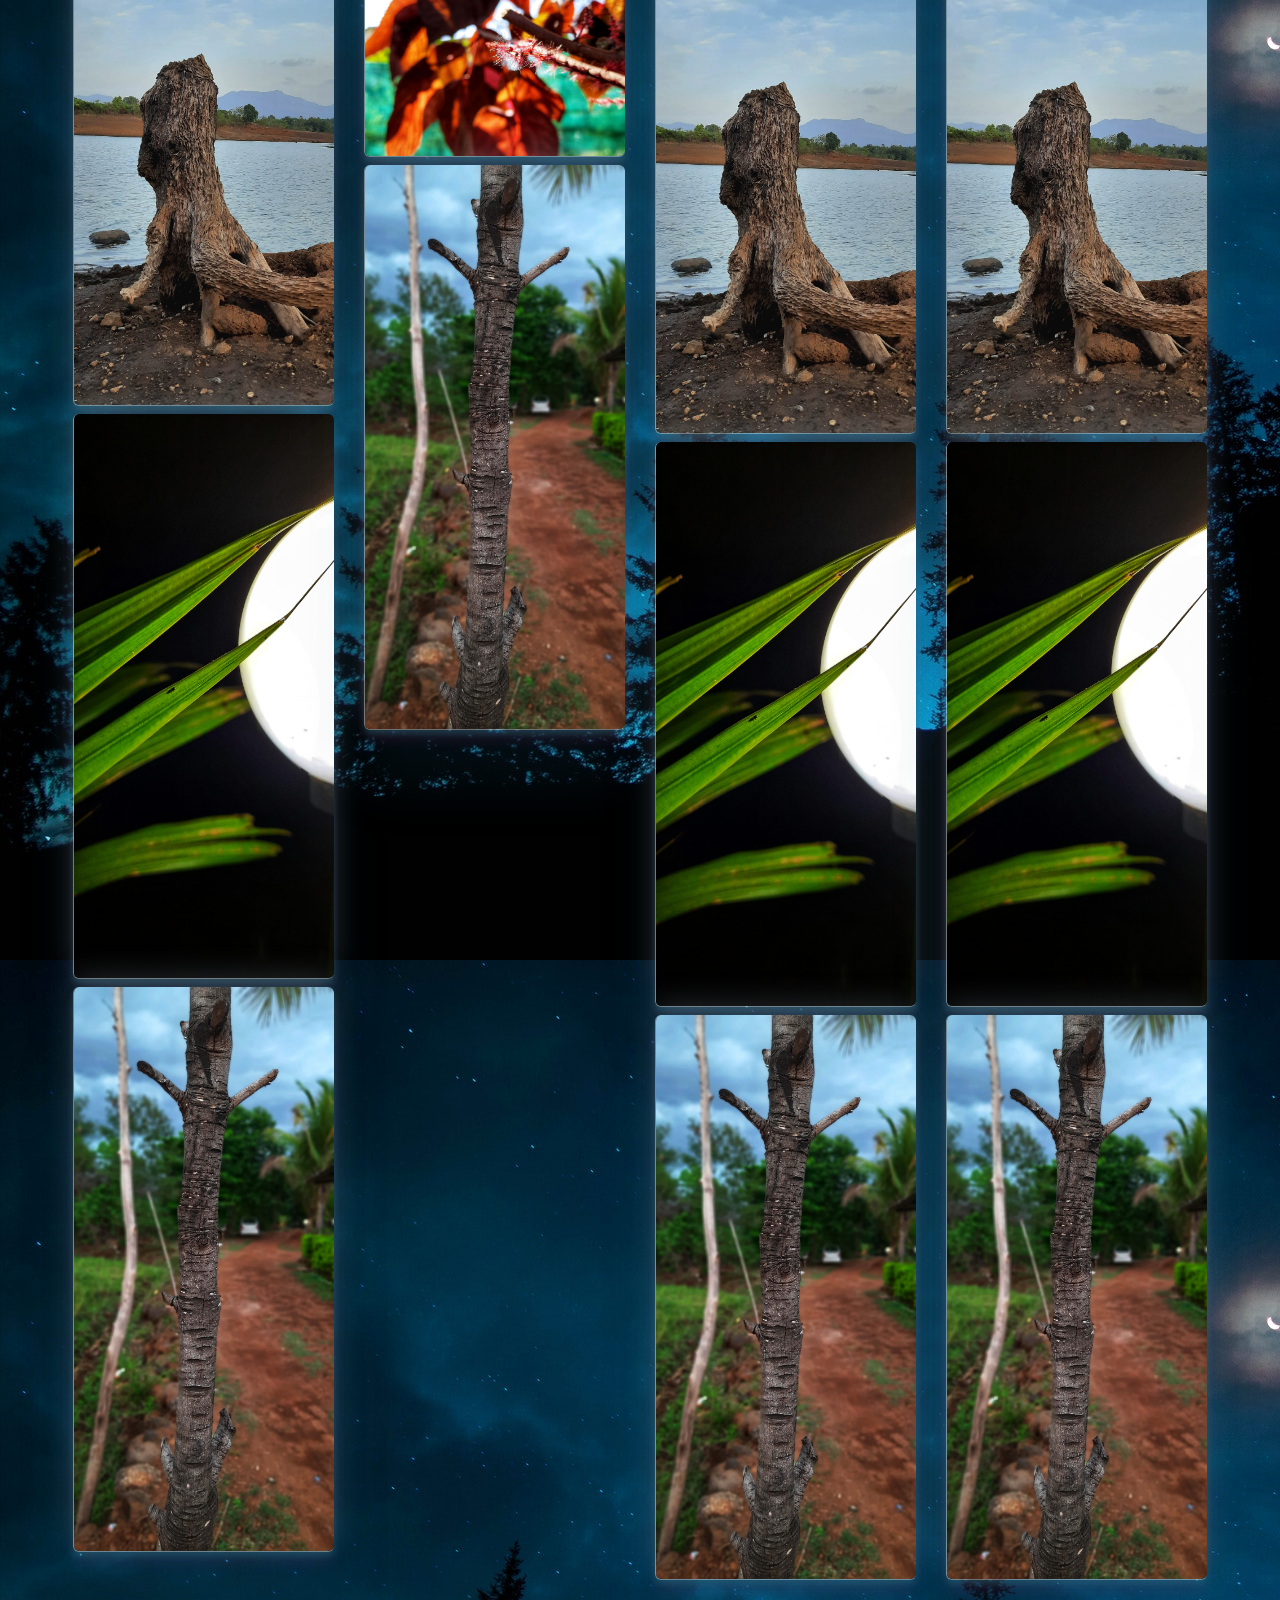
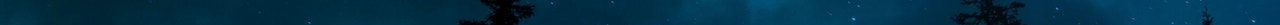
==== commit 94313a99: "Update gallery.html" ====
--- a/gallery.html
+++ b/gallery.html
@@ -10,7 +10,6 @@
 
   <div class="header">
     <h1>My Gallery</h1>
-    <p>Resize the browser window to see the responsive effect.</p>
   </div>
   
   <!-- Photo Grid -->
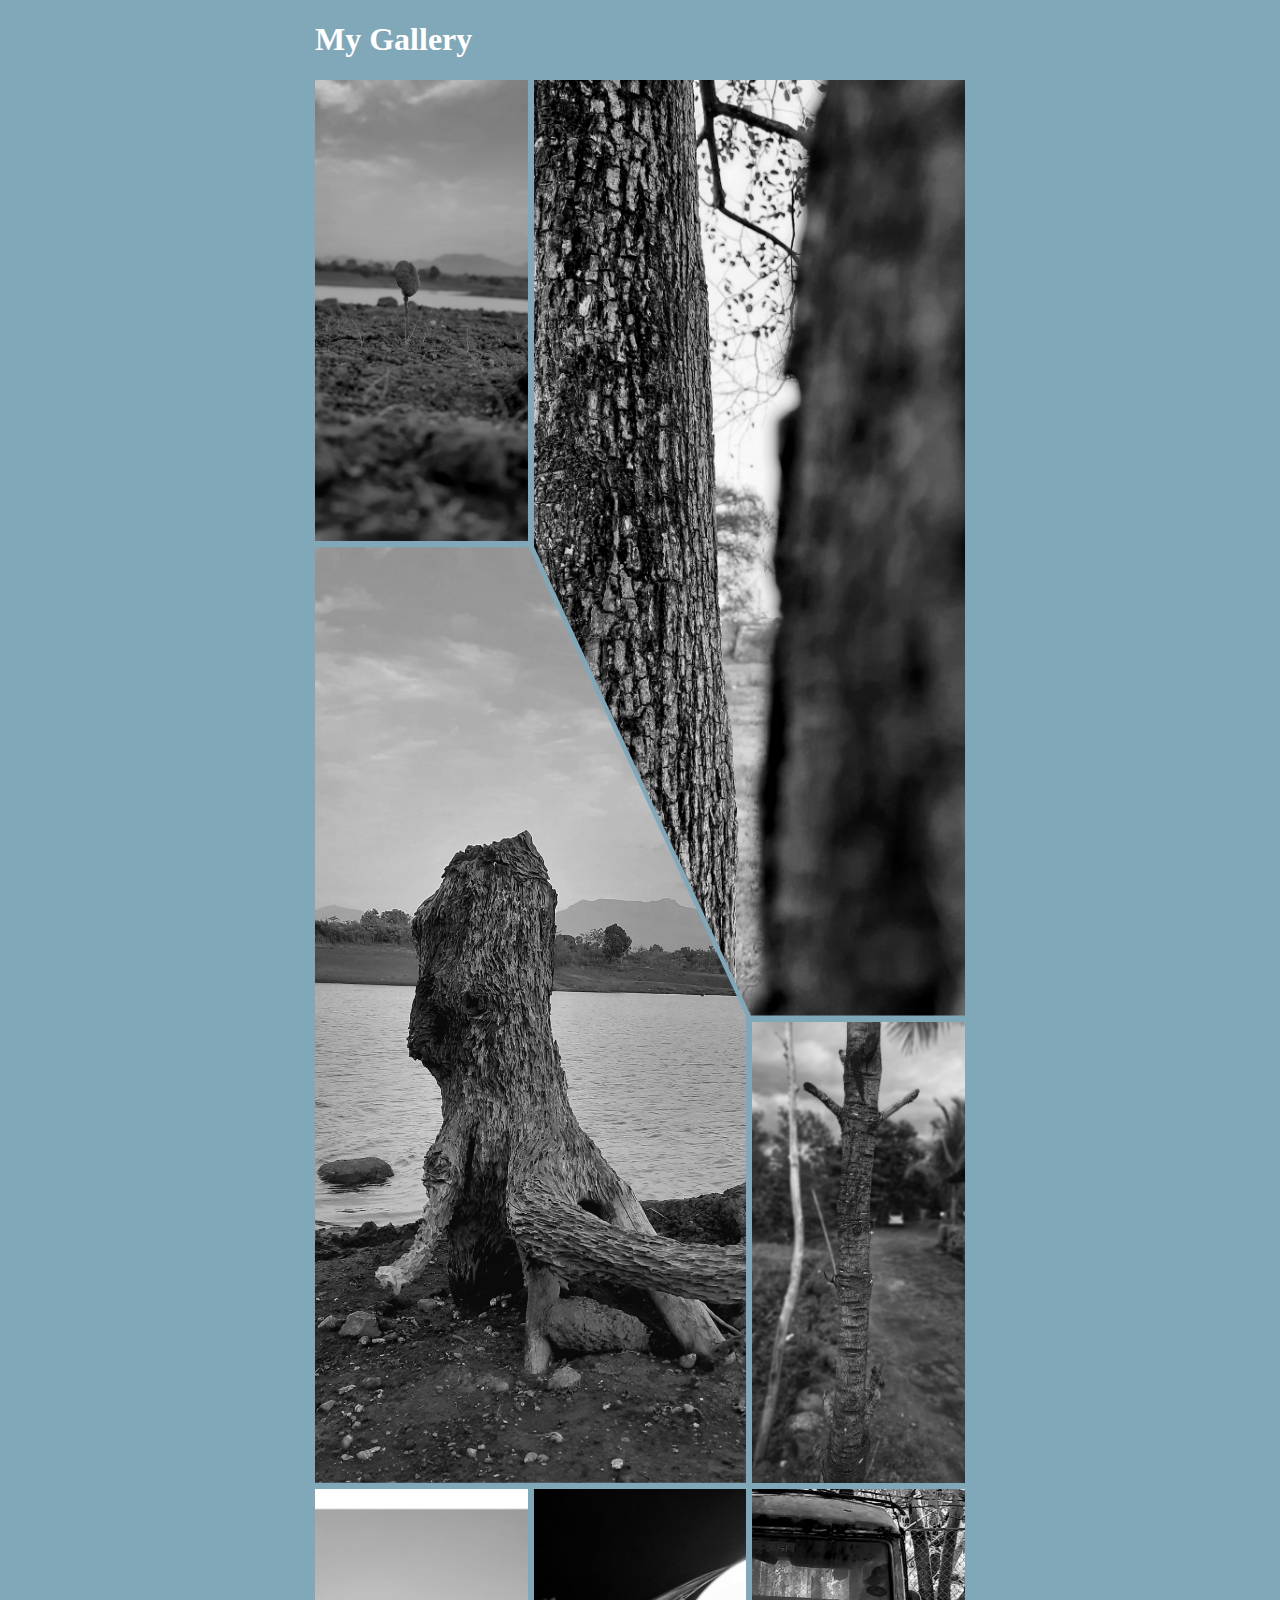
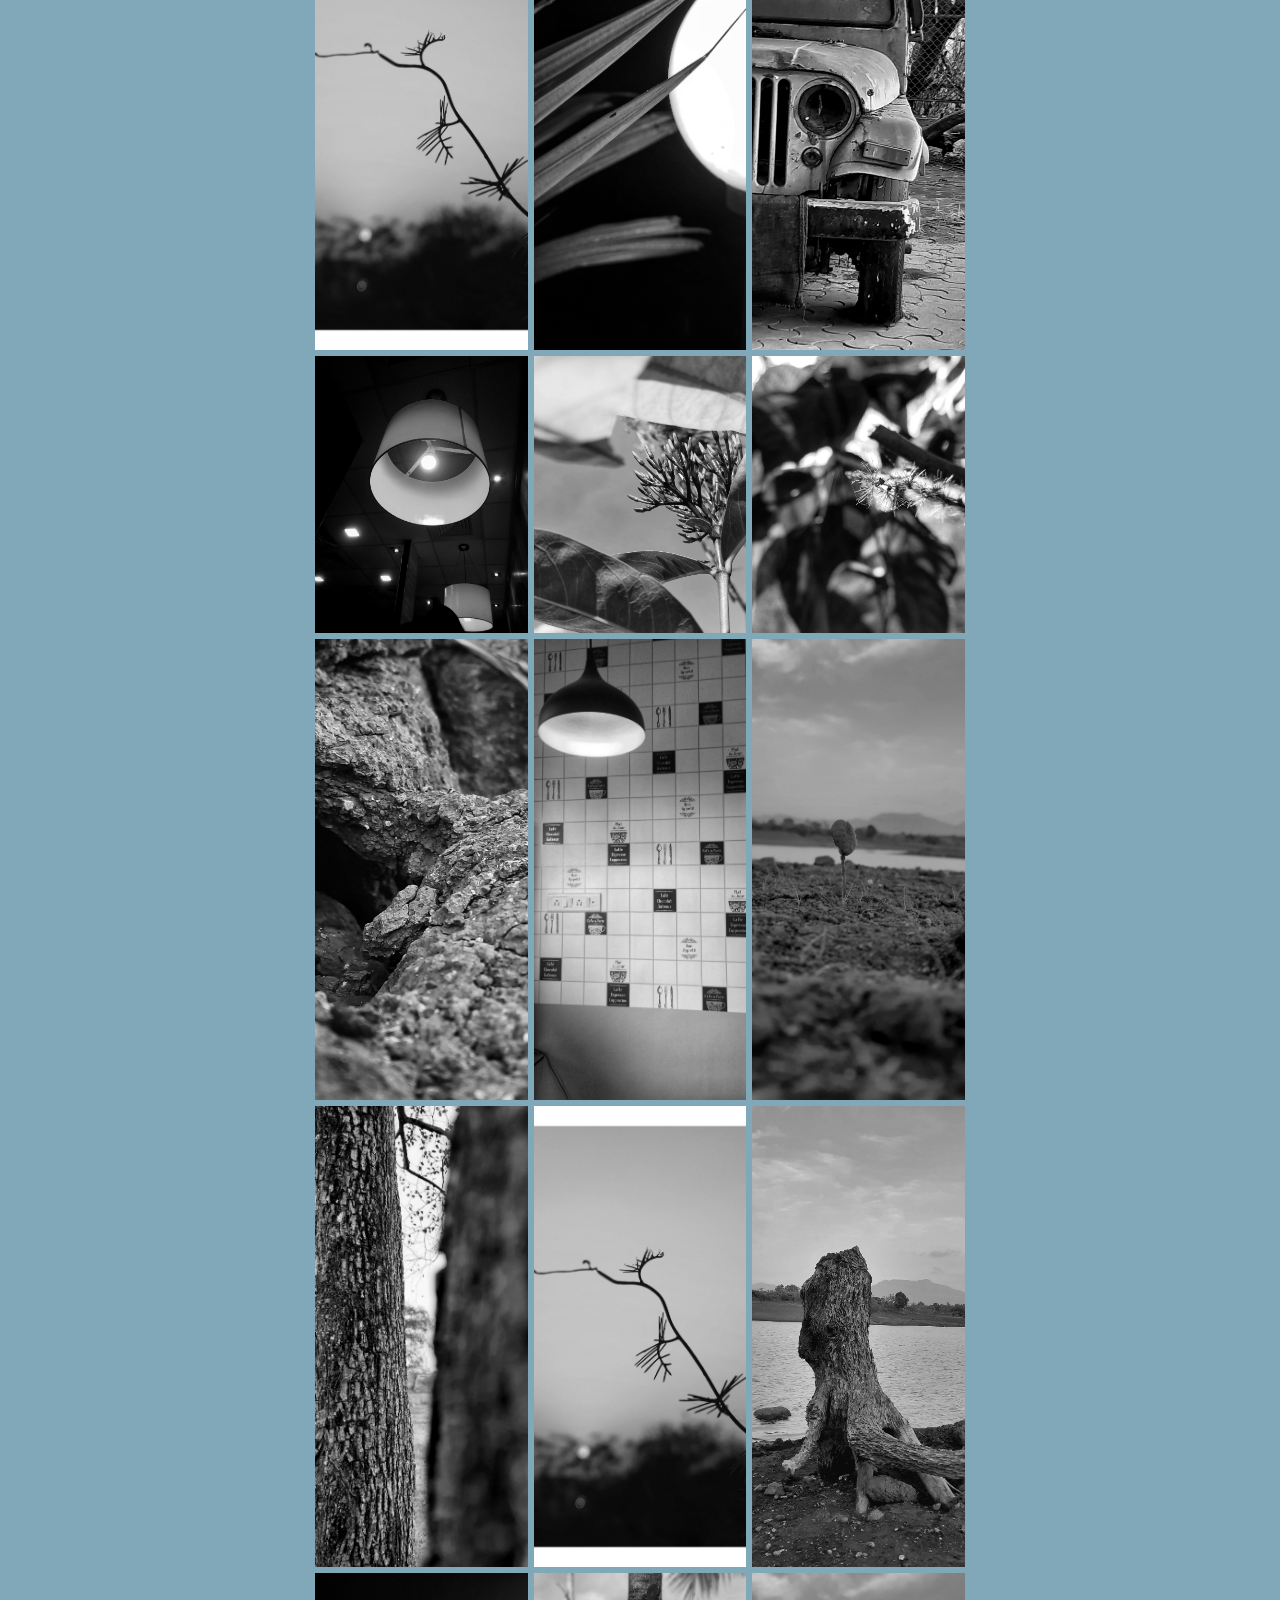
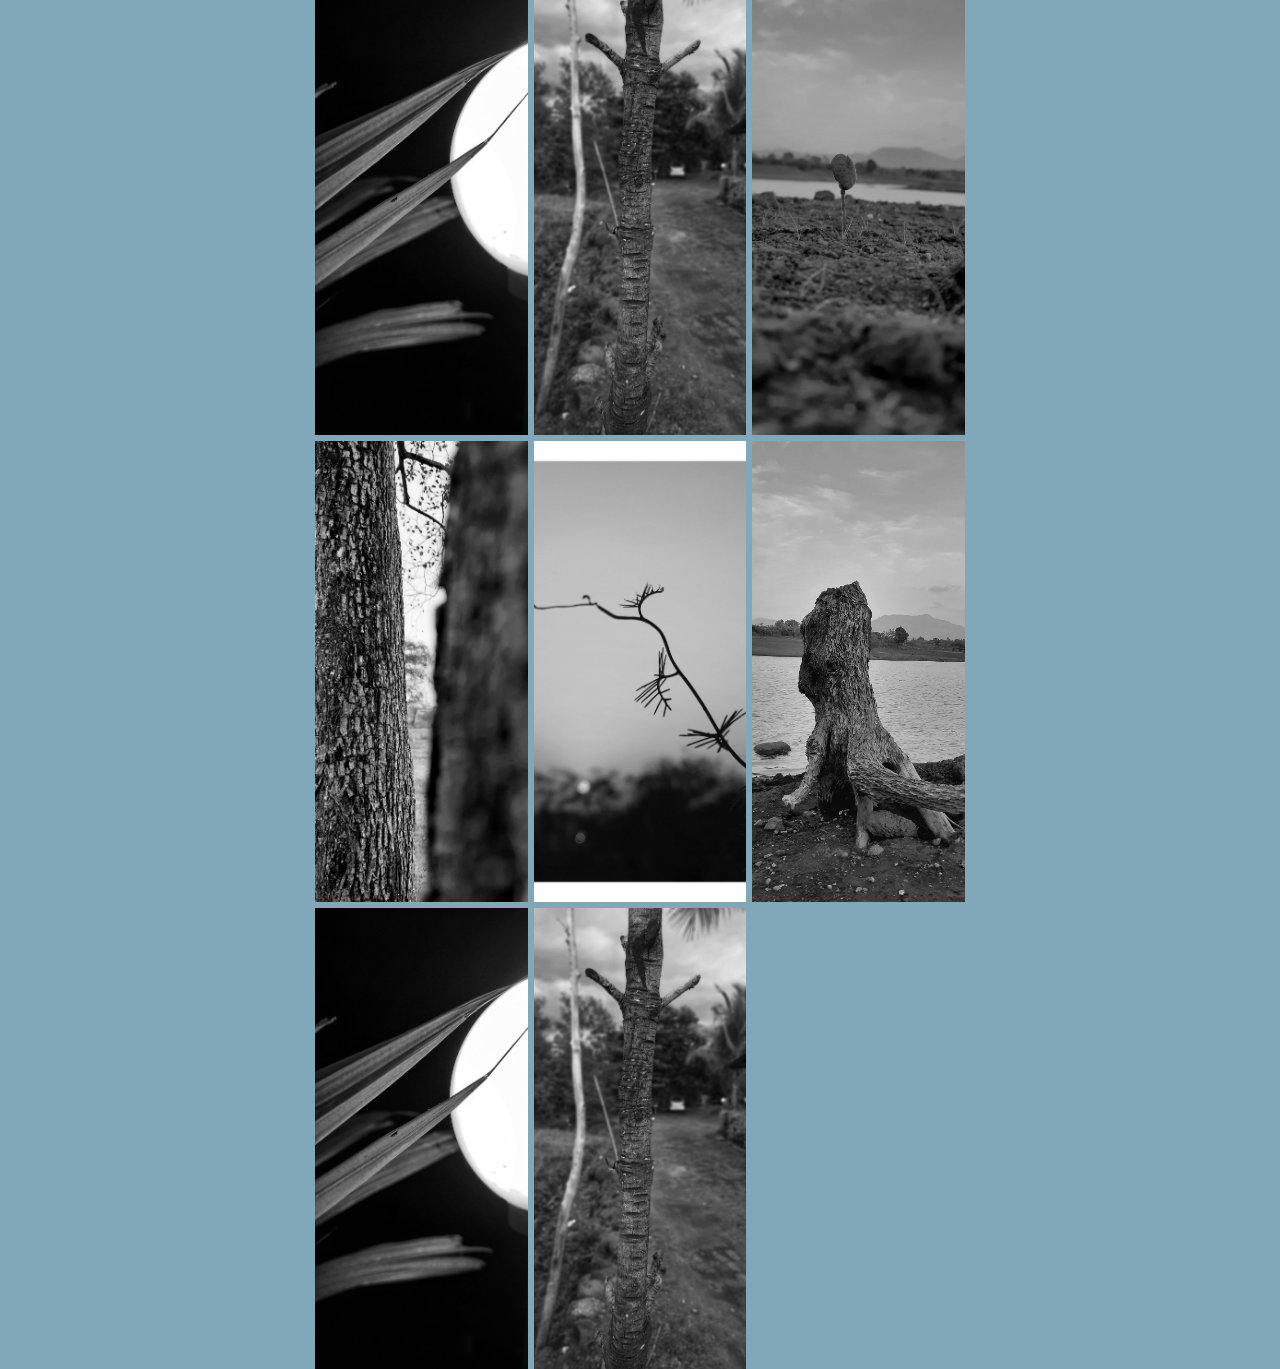
==== commit 8e1547e6: "minor change" ====
--- a/gallery.html
+++ b/gallery.html
@@ -1,127 +1,100 @@
 <!DOCTYPE html>
 <html lang="en">
-<head>
-  <meta charset="UTF-8">
-  <meta http-equiv="X-UA-Compatible" content="IE=edge">
-  <meta name="viewport" content="width=device-width, initial-scale=1.0">
-  <title>Document</title>
-</head>
-<body>
+  <head>
+    <meta charset="UTF-8" />
+    <meta http-equiv="X-UA-Compatible" content="IE=edge" />
+    <meta name="viewport" content="width=device-width, initial-scale=1.0" />
+    <title>Document</title>
+  </head>
+  <body>
+    <div class="header">
+      <h1>My Gallery</h1>
+    </div>
 
-  <div class="header">
-    <h1>My Gallery</h1>
-  </div>
-  
-  <!-- Photo Grid -->
-  <div class="row"> 
-    <div class="column">
-      <img src="./gallery/click (1).jpeg" style="width:95%">
-      <img src="./gallery/click (3).jpeg" style="width:100%">
-      <img src="./gallery/click (4).jpeg" style="width:100%">
-      <img src="./gallery/click (5).jpeg" style="width:100%">
-      <img src="./gallery/click (6).jpeg" style="width:100%">
-      <img src="./gallery/click (7).jpeg" style="width:100%">
+    <!-- Photo Grid -->
+    <div class="gallery">
+      <img src="./gallery/click (1).jpeg" />
+      <img src="./gallery/click (3).jpeg" />
+      <img src="./gallery/click (5).jpeg" />
+      <img src="./gallery/click (7).jpeg" />
+      <img src="./gallery/click (4).jpeg" />
+      <img src="./gallery/click (6).jpeg" />
+      <img src="./gallery/click (8).jpeg" />
+      <img src="./gallery/click (10).jpeg" />
+      <img src="./gallery/click (12).jpeg" />
+      <img src="./gallery/click (13).jpeg" />
+      <img src="./gallery/click (11).jpeg" />
+      <img src="./gallery/click (9).jpeg" />
+      <img src="./gallery/click (1).jpeg" />
+      <img src="./gallery/click (3).jpeg" />
+      <img src="./gallery/click (4).jpeg" />
+      <img src="./gallery/click (5).jpeg" />
+      <img src="./gallery/click (6).jpeg" />
+      <img src="./gallery/click (7).jpeg" />
+      <img src="./gallery/click (1).jpeg" />
+      <img src="./gallery/click (3).jpeg" />
+      <img src="./gallery/click (4).jpeg" />
+      <img src="./gallery/click (5).jpeg" />
+      <img src="./gallery/click (6).jpeg" />
+      <img src="./gallery/click (7).jpeg" />
     </div>
-    <div class="column">
-      <img src="./gallery/click (8).jpeg" style="width:100%">
-      <img src="./gallery/click (9).jpeg" style="width:100%">
-      <img src="./gallery/click (10).jpeg" style="width:100%">
-      <img src="./gallery/click (11).jpeg" style="width:100%">
-      <img src="./gallery/click (12).jpeg" style="width:100%">
-      <img src="./gallery/click (13).jpeg" style="width:100%">
-      <img src="./gallery/click (7).jpeg" style="width:100%">
-    </div>
-    <div class="column">
-      <img src="./gallery/click (1).jpeg" style="width:100%">
-      <img src="./gallery/click (3).jpeg" style="width:100%">
-      <img src="./gallery/click (4).jpeg" style="width:100%">
-      <img src="./gallery/click (5).jpeg" style="width:100%">
-      <img src="./gallery/click (6).jpeg" style="width:100%">
-      <img src="./gallery/click (7).jpeg" style="width:100%">
-    </div>
-    <div class="column">
-      <img src="./gallery/click (1).jpeg" style="width:100%">
-      <img src="./gallery/click (3).jpeg" style="width:100%">
-      <img src="./gallery/click (4).jpeg" style="width:100%">
-      <img src="./gallery/click (5).jpeg" style="width:100%">
-      <img src="./gallery/click (6).jpeg" style="width:100%">
-      <img src="./gallery/click (7).jpeg" style="width:100%">
-    </div>
-    
-  </div>
-  <style>
-    * {
-      box-sizing: border-box;
-      color: white;
-    }
-    
-    body {
-      margin: 0;
-      font-family: Arial;
-      background: url(./assets/moonnight.jpg);
-    }
-    
-    .header {
-      text-align: center;
-      padding: 32px;
-    }
-    
-    .row {
-      display: flex;
-      flex-wrap: wrap;
-      padding: 0 13px;
-      margin: 45px;
-    }
-    
-    /* Create four equal columns that sits next to each other */
-    .column {
-      flex: 25%;
-      max-width: 25%;
-      padding: 0 15px;
-    }
-    
-    .column img {
-      margin-top: 8px;
-      vertical-align: middle;
-      border-radius: 6px;
-      border-left: 1px solid rgba(255, 255, 255, 0.468);
-      border-bottom: 1px solid rgba(255, 255, 255, 0.429);
-      box-shadow: rgba(15, 82, 111, 0.174) 0px 54px 55px, rgba(167, 185, 194, 0.207) 0px -12px 30px, rgba(40, 129, 138, 0.338) 0px 4px 6px, rgba(128, 35, 101, 0.17) 0px 12px 13px, rgba(0, 0, 0, 0.09) 0px -3px 5px;
-    }
-    .column img:hover{
-      transform: scale(1.11);
-      transition: 1.1s;
-      border-radius: 8px;
-    }
-    
-    /* Responsive layout - makes a two column-layout instead of four columns */
-    /* till 800px */
-    @media screen and (max-width: 800px) { 
-      .column {
-        flex: 50%;
-        max-width: 50%;
+    <style>
+      .gallery {
+        --g: 6px; /* the gap */
 
+        display: grid;
+        width: 650px; /* the size */
+        aspect-ratio: 1;
+        gap: var(--g);
       }
-      .row{
-        margin: 15px;
+      .gallery img {
+        width: 100%;
+        height: 100%;
+        object-fit: cover;
+        filter: grayscale();
+        cursor: pointer;
+        transition: 0.5s;
       }
-    }
-    
-    /* Responsive layout - makes the two columns stack on top of each other instead of next to each other */
-    /* till 600px */
-    @media screen and (max-width: 600px) {
-      .column {
-        flex: 100%;
-        max-width: 100%;
+      .gallery img:hover {
+        filter: grayscale(0);
       }
-      .row{
+      .gallery img:nth-child(2) {
+        grid-area: 1/2 / span 2 / span 2;
+        clip-path: polygon(
+          0 0,
+          100% 0,
+          100% 100%,
+          calc(50% + var(--g) / 4) 100%,
+          0 calc(50% - var(--g) / 4)
+        );
+      }
+      .gallery img:nth-child(3) {
+        grid-area: 2/1 / span 2 / span 2;
+        clip-path: polygon(
+          0 0,
+          calc(50% - var(--g) / 4) 0,
+          100% calc(50% + var(--g) / 4),
+          100% 100%,
+          0 100%
+        );
+      }
+
+      body {
         margin: 0;
+        min-height: 100vh;
+        display: grid;
+        place-content: center;
+        background: #81a8b8;
       }
-      .column img{
-        margin-top: 20px;
+
+      * {
+        box-sizing: border-box;
+        color: white;
       }
-    }
+      @media screen and (max-width: 600px) {
+        .gallery {
+        }
+      }
     </style>
-</body>
+  </body>
 </html>
-
